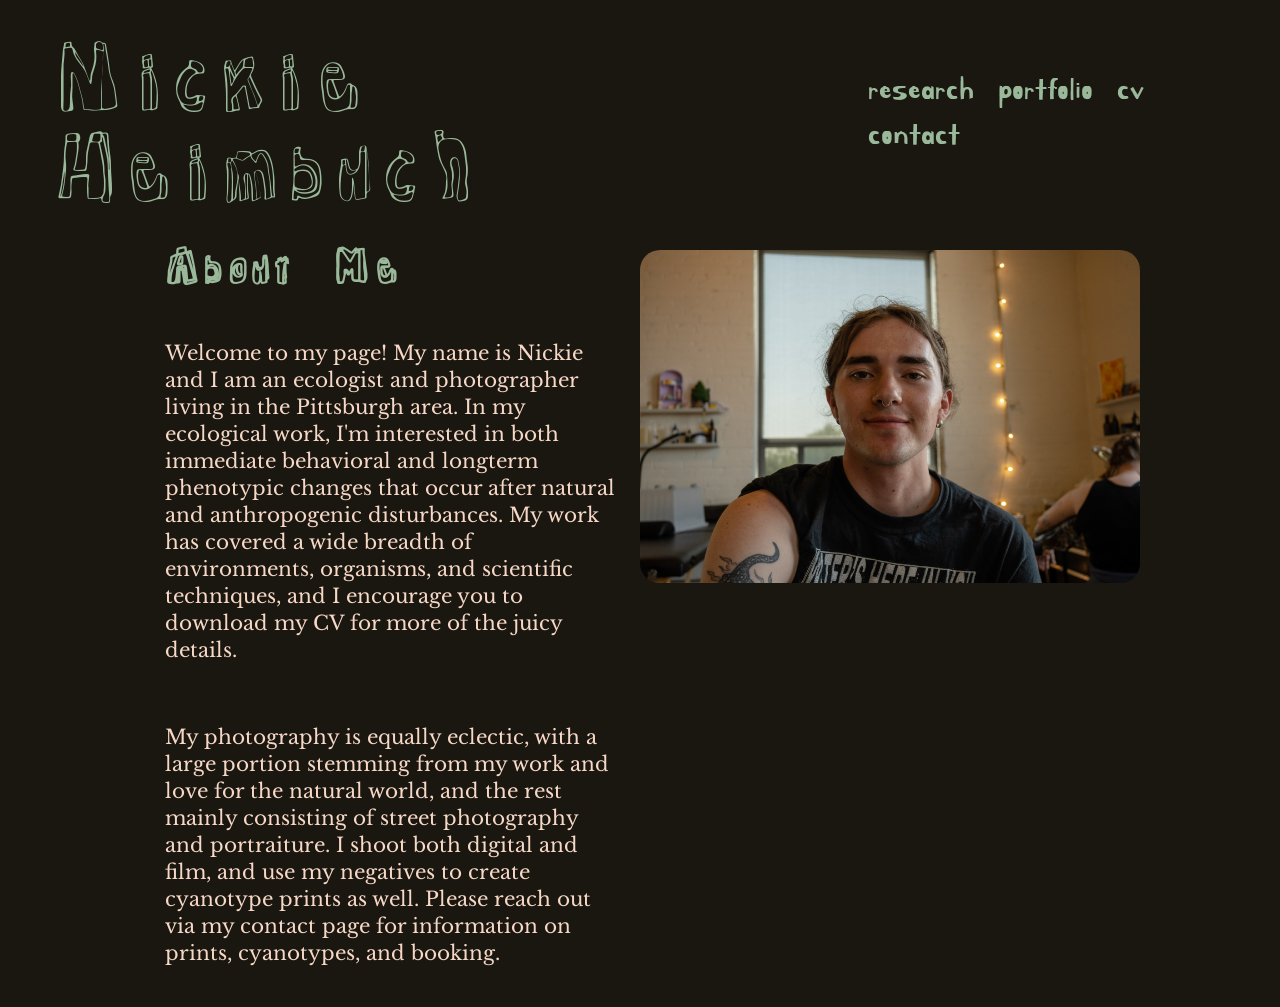
==== index.html @ e631da4f "Add files via upload" ====
<!DOCTYPE HTML>
<html>
<head>
  <meta http-equiv="content-type" content="text/html; charset=utf-8" />
 <meta name="viewport" content="width=device-width, initial-scale=1.0">
  <title>Nickie Heimbuch</title>
  <!-- this is where i paste font styles from fonts.google.com -->
  <link rel="preconnect" href="https://fonts.googleapis.com">
<link rel="preconnect" href="https://fonts.gstatic.com" crossorigin>
<link href="https://fonts.googleapis.com/css2?family=Bagel+Fat+One&family=Kirang+Haerang&family=Libre+Baskerville:ital,wght@0,400..700;1,400..700&family=Modak&family=Palette+Mosaic&family=Rock+3D&display=swap" rel="stylesheet">

  <link  href="css/styles.css" rel="stylesheet" />
</head>

<!-- everything goes in divs, there are div ids and div classes. classes are 
good for repeated items, like a series of images. but if you want to style something
individually you use id. -->

<body>
  <header>
  <div id= "navbar" >
    <div id= "logomark" >
     <!-- <img src="assets/logomark.jpg"> go back and change the logomark to a correctly named image file -->
      <nav class="homepage">
         <a href="Index.html">Nickie Heimbuch</a>
      </nav>
    </div>
    
     <nav class="navbar">
        <a href="research.html">Research</a>
        <a href="portfolio.html">Portfolio</a>
        <a href="assets/Nickie Website CV.pdf" target="_blank" rel="noopener">CV</a>
        <a href="contact.html">Contact</a>
    </nav>
  </div>
  </header>
  
  <div class="text">
    <div class="about">
      <div class = "column1">
        <h1> About Me </h1>  <!-- h1 is a header. -->
        <p> Welcome to my page! My name is Nickie and I am an ecologist and photographer living in the 
        Pittsburgh area. In my ecological work, I'm interested in both immediate behavioral 
        and longterm phenotypic changes that occur after natural and anthropogenic disturbances. 
        My work has covered a wide breadth of environments, organisms, and scientific techniques, and 
        I encourage you to download my CV for more of the juicy details. 
        </p> <!-- p is a paragraph -->
        <p>
          My photography is equally eclectic, with a large portion stemming from my work and love for the natural world, and the rest
          mainly consisting of street photography and portraiture. I shoot both digital and film, and use my negatives to 
          create cyanotype prints as well. Please reach out via my contact page for information on prints, cyanotypes, and booking. 
        </p>
      </div>
     
      
      <img class= "rounded" id= headshot src="assets/headshot.jpg" alt="Nickie smiling"/>
   
    </div>
  </div>
  
  
  
  <script src="java/script.js"></script>
</body>

</html>
---- css/styles.css ----
/* Id's have a # before them and classes have a . before them. */



body{
  background-color: #1a1711;/* #38312d */
  margin:0;
   /*background-image:
        url("assets/designs/runner.png"),
        url("assets/designs/runner.png");

    background-repeat:
        repeat-y,
        repeat-y;

    background-position:
        left top,
        right top;

    background-size:
        120px auto,
        120px auto; */
}



/*About me description*/
p {
  font-family: "Libre Baskerville";
  color:#f7d8c6;
  font-size: 20px;
  line-height: 27px;
  padding-bottom: 20px;
  padding-top: 20px;
  margin-left: 5%;
  margin-right: 5%;
}
p1 {
  font-family: "Libre Baskerville";
  color:#f7d8c6;
  font-size: 20px;
}

/*about me heading*/
h1{
  font-family: "Rock 3D";
  color: #9ab89a;
  font-size: 40px;
  margin-left:5%;
  padding-top: 8px;
}

/*portfolio Page title text*/
h2{
  font-family: "Kirang Haerang";
  color: #9ab89a;
  font-size: 40px;
  margin-left: 20px;
}
/*portfolio page title subheading*/
h3{
  font-family: "Kirang Haerang";
  color: #9ab89a;
  font-size: 22px;
}
h3 a{
  font-family: "Kirang Haerang";
  color: #9ab89a;
  font-size: 22px;
  margin-left: 5%;
  text-decoration: none;
  
  display: inline-block;
  transition: .3s;
}
h3 a:hover {
    transform: scale(1.05);
}

/* set window margins */
.text{
  max-width: 1000px;
  margin: auto;
  padding: 0;
  padding-top:200px;

}

/*picture labels???*/
.text a {
  text-decoration: none;
  font-family: "Kirang Haerang";
  color: #9ab89a;
  font-size: 26px;
  margin-left: 5%;
  margin-right: 5%;
  
  display: inline-block;
  transition: .3s;
}
.text a:hover {
    transform: scale(1.05);
}



/*about me text column location*/
.column1 {
  width: 50%;
  float:left;
  margin: 0%;
}





/*navigation styles*/
.navbar a {
    text-decoration: none;
    margin-top: 0px;
    margin-bottom: 5px;
    margin-left: 20px;
    font-family: "Kirang Haerang";
  color: #9ab89a;
  font-size: 32px;
  text-transform: lowercase;
  display:inline-block;
  transition: transform 0.3s ease;
}
.navbar a:hover {
    transform: scale(1.3);
}

#navbar{
  position: fixed;
    top: 0;
    left: 0;
    width: 100%;
    background: #1a1711; 
    display: flex;
    justify-content: space-between;
    align-items: center;
    padding: 15px 40px;
    box-sizing: border-box;
    z-index: 1000;
}

#navdissappear{
  top: 0;
    left: 0;
    width: 100%;
    background: #1a1711; 
    display: flex;
    justify-content: space-between;
    align-items: center;
    padding: 15px 40px;
    box-sizing: border-box;
   
}

.homepage a {
  color: #9ab89a;
  text-decoration: none;
    margin: 0 15px;
 font-family: "Rock 3D";
  font-size: 80px;
  line-height: 90px;
  margin-top: 10px;
  margin-bottom: 10px;
  display:inline-block;
  transition: transform 0.3s ease;
}

.homepage a:hover {
    transform: scale(1.03);
}



/*gallery section selection text*/
.galleries a{
    color:#9ab89a;
    text-decoration:none;
    font-family:"Rock 3D";
    font-size:70px;
    transition:.3s;
}

.galleries a:hover{
    transform:scale(1.08);
}

.galleries {
    display: flex;
    justify-content: center;
    align-items: center;
    gap: 20px;
    padding: 20px 0;
}
.galleries:nth-child(even){
    flex-direction:row-reverse;
}




/* styling the gallery IMAGES*/
.gallery-grid {
    display: grid;
    grid-template-columns: repeat(3, 1fr);
    gap: 15px;
    padding: 20px;
}

.gallery-grid img {
    width: 100%;
    height: 300px;
    object-fit: cover;
    transition: transform 0.3s;
}

.gallery-grid img:hover {
    transform: scale(1.03);
}

/* Photo labels */
.photocard {
  font-family: "Libre Baskerville";
  color:#f7d8c6;
  font-size: 16px;
}




/*headshot*/
.rounded{
  border-radius: 20px;
}
#headshot{
  width: 50%;
  float: right;
  margin-top: 50px;
}

/*inline images*/

.inlineround {
  border-radius: 48px;
}
.inlineimage img {
    width: 100%;
    height: auto;
    padding-bottom: 10px;
    padding-top:10px;
}

/* splash images*/
.splashimage{
    width: 500px;
    height: 350px;
    flex-shrink: 0;
}

.splashimage img{
    width:100%;
    height:100%;
    object-fit:cover;
    border-radius:30px;
}




/*mobile friendly stuff*/
@media (max-width: 600 px){
 
  .column1{
    width: 100%;
  }
  
  body{
  background-color: #831;
  margin:0;
  }
  
}
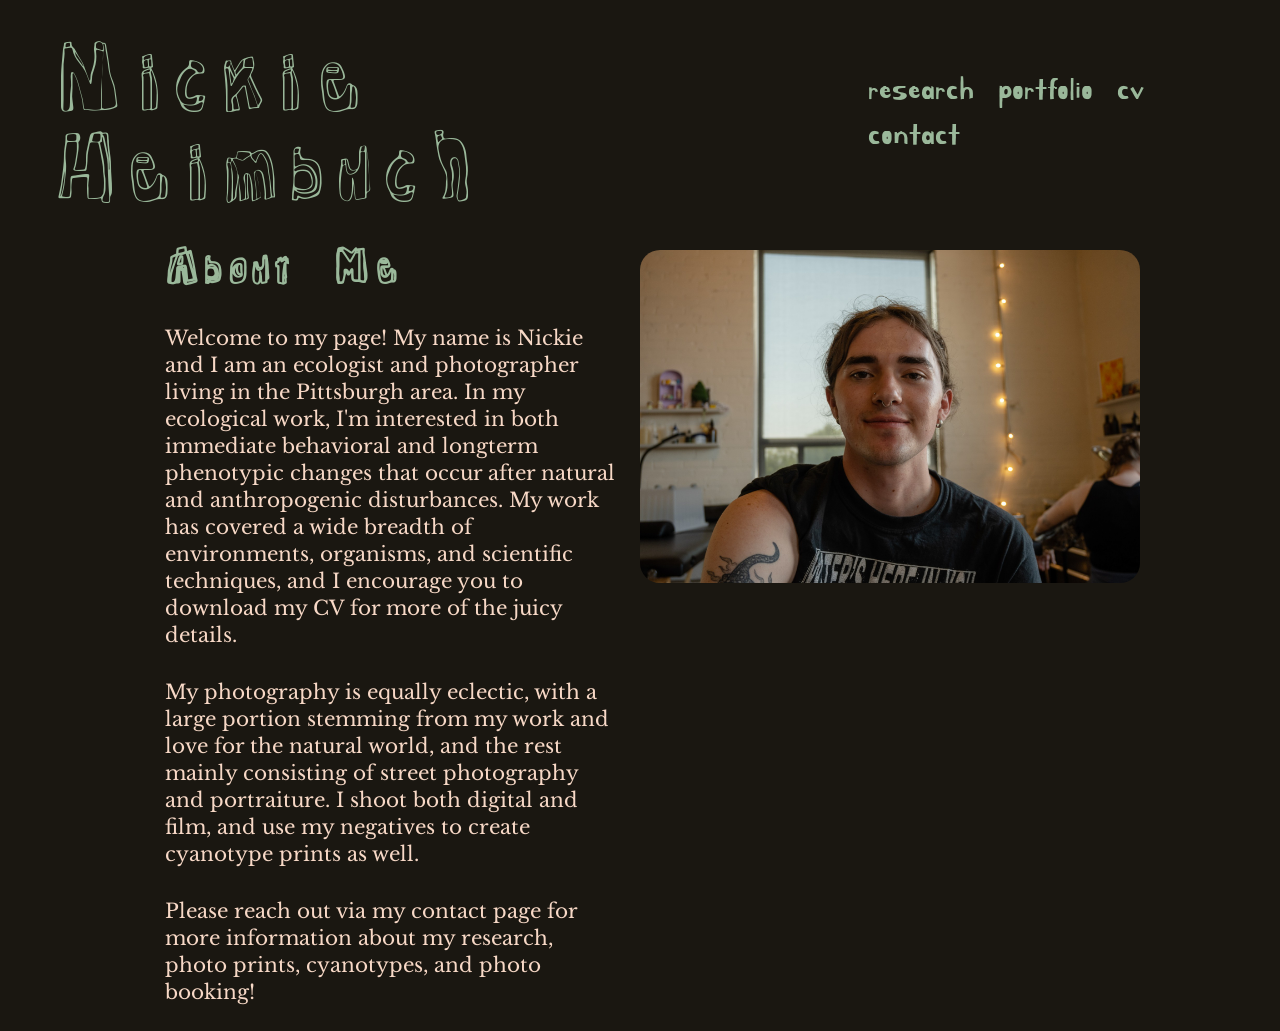
==== commit a6cd239a: "mobile edits" ====
--- a/index.html
+++ b/index.html
@@ -11,32 +11,30 @@
 
   <link  href="css/styles.css" rel="stylesheet" />
 </head>
+<body>
+  
+  
+  
+  <header>
+    <div id=navbar>
+      <nav class="homepage">
+         <a href="index.html">Nickie Heimbuch</a>
+      </nav>
 
-<!-- everything goes in divs, there are div ids and div classes. classes are 
-good for repeated items, like a series of images. but if you want to style something
-individually you use id. -->
-
-<body>
-  <header>
-  <div id= "navbar" >
-    <div id= "logomark" >
-     <!-- <img src="assets/logomark.jpg"> go back and change the logomark to a correctly named image file -->
-      <nav class="homepage">
-         <a href="Index.html">Nickie Heimbuch</a>
-      </nav>
-    </div>
-    
-     <nav class="navbar">
+    <nav class="navbar">
         <a href="research.html">Research</a>
         <a href="portfolio.html">Portfolio</a>
         <a href="assets/Nickie Website CV.pdf" target="_blank" rel="noopener">CV</a>
         <a href="contact.html">Contact</a>
     </nav>
-  </div>
+    </div>
   </header>
   
   <div class="text">
     <div class="about">
+      
+      <img class= "rounded" id= headshot src="assets/headshot.jpg" alt="Nickie smiling"/>
+      
       <div class = "column1">
         <h1> About Me </h1>  <!-- h1 is a header. -->
         <p> Welcome to my page! My name is Nickie and I am an ecologist and photographer living in the 
@@ -48,13 +46,14 @@
         <p>
           My photography is equally eclectic, with a large portion stemming from my work and love for the natural world, and the rest
           mainly consisting of street photography and portraiture. I shoot both digital and film, and use my negatives to 
-          create cyanotype prints as well. Please reach out via my contact page for information on prints, cyanotypes, and booking. 
+          create cyanotype prints as well.  
+        </p>
+        <p>
+          Please reach out via my contact page for more information about my research, photo prints, cyanotypes, and photo booking!
         </p>
       </div>
      
-      
-      <img class= "rounded" id= headshot src="assets/headshot.jpg" alt="Nickie smiling"/>
-   
+
     </div>
   </div>
   
--- a/css/styles.css
+++ b/css/styles.css
@@ -30,8 +30,8 @@
   color:#f7d8c6;
   font-size: 20px;
   line-height: 27px;
-  padding-bottom: 20px;
-  padding-top: 20px;
+  padding-bottom: 1%;
+  padding-top: 1%;
   margin-left: 5%;
   margin-right: 5%;
 }
@@ -231,7 +231,11 @@
   font-size: 16px;
 }
 
-
+.inlinelabel {
+  font-family: "Libre Baskerville";
+  color:#f7d8c6;
+  font-size: 16px;
+}
 
 
 /*headshot*/
@@ -273,16 +277,85 @@
 
 
 
-/*mobile friendly stuff*/
-@media (max-width: 600 px){
- 
+/*!!!!!!!!!!!!!!!!!!!!mobile friendly stuff!!!!!!!!!!!!!!!!!!!!*/
+@media (max-width: 768px) {
+
+/*navigation edits*/
+ .navbar{
+        flex-direction:column;
+        gap:15px;
+        text-align:center;
+        font-size: 24px;
+    }
+ .homepage a{
+        font-size: 44px;
+        margin-left: 0;
+ }
+ 
+ 
+ /*homepage edits*/
   .column1{
     width: 100%;
   }
-  
-  body{
-  background-color: #831;
-  margin:0;
-  }
-  
-}
+ #headshot{
+  width: 90%;
+  margin-top: 10%;
+  margin-left: 5%;
+  margin-right: 5%;
+  }
+ 
+ 
+ 
+ /*research page edits*/
+ .inlineimage img {
+    width: 96%;
+    margin-left: 2%;
+    margin-right: 2%;
+ }
+  .inlineimage {
+    width: 96%;
+    margin-left: 2%;
+    margin-right: 2%;
+  }
+    
+  .text{
+  max-width: 96%;
+  margin-left: 2%;
+  margin-right: 2%;
+  margin-top: 20%;
+  padding: 0;
+  padding-top:10%;
+  }
+  
+ .inlinelabel {
+  margin-left: 2%;
+  }
+ 
+ 
+ /*portfolio page edits*/
+ .galleries{
+        flex-direction:column;
+        gap:30px;
+        padding:60px, 20px;
+    }
+  
+.galleries:nth-child(even) {
+        flex-direction: column;
+    }
+    
+ .splashimage{
+    width:min(90vw,500px);
+    aspect-ratio:5/3;
+    }
+ 
+ .gallery-grid{
+        grid-template-columns:repeat(2,1fr);
+    }
+ 
+ 
+ 
+ 
+ 
+  
+  
+}
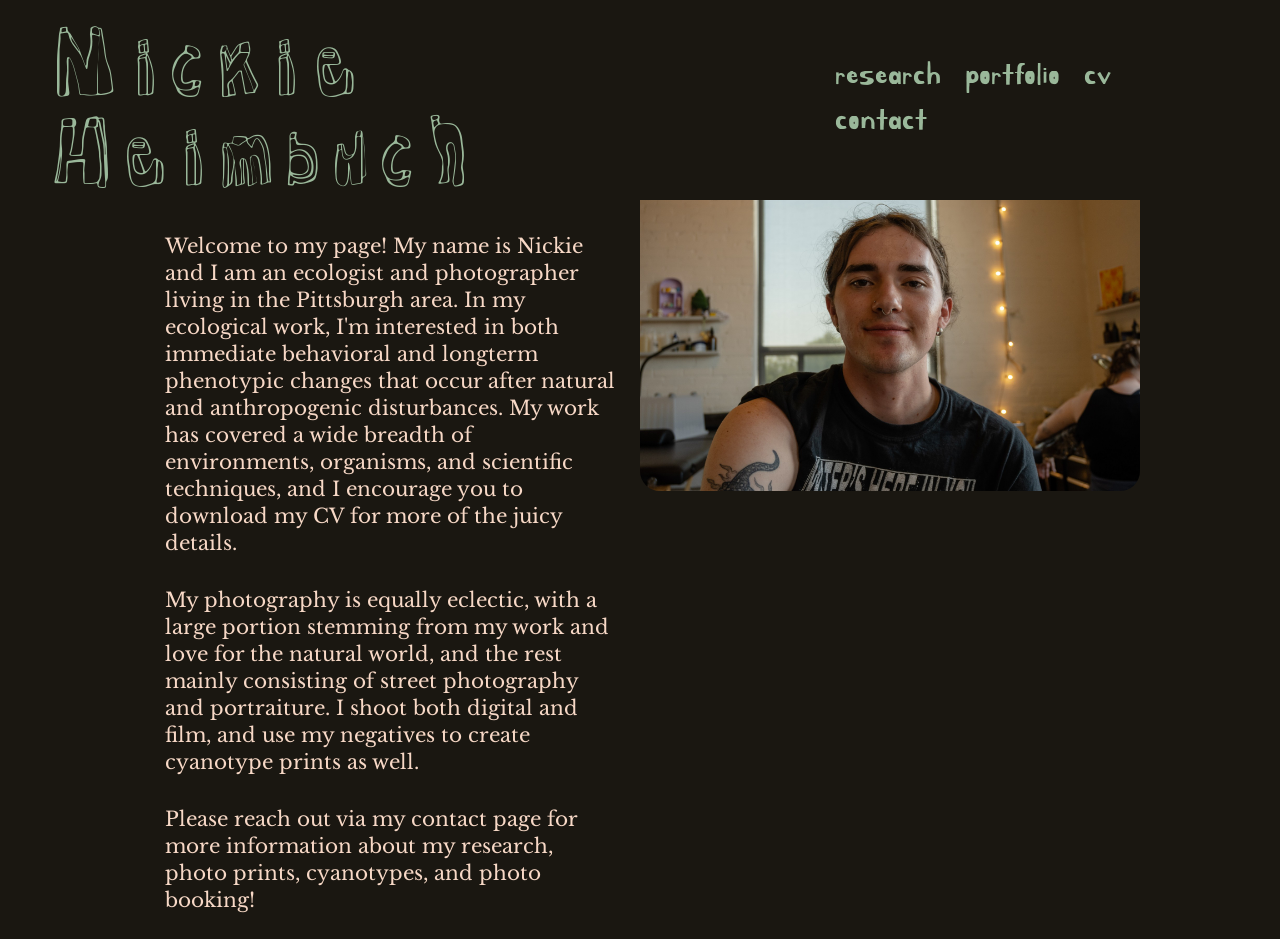
==== commit d8352c13: "this is a learning experience... my code is messy and i am making things look better for mobile agai" ====
--- a/index.html
+++ b/index.html
@@ -58,6 +58,10 @@
   </div>
   
   
+<!-- list of things I want to add to this site
+  a self drawn cursor. 
+  new image boarders
+-->
   
   <script src="java/script.js"></script>
 </body>
--- a/css/styles.css
+++ b/css/styles.css
@@ -1,5 +1,9 @@
 /* Id's have a # before them and classes have a . before them. */
 
+html,
+body{
+  overflow-x:hidden;
+}
 
 
 body{
@@ -47,7 +51,8 @@
   color: #9ab89a;
   font-size: 40px;
   margin-left:5%;
-  padding-top: 8px;
+  padding-top: 3%;
+  margin-top: 0%;
 }
 
 /*portfolio Page title text*/
@@ -55,7 +60,7 @@
   font-family: "Kirang Haerang";
   color: #9ab89a;
   font-size: 40px;
-  margin-left: 20px;
+  margin-left: 5%;
 }
 /*portfolio page title subheading*/
 h3{
@@ -82,7 +87,7 @@
   max-width: 1000px;
   margin: auto;
   padding: 0;
-  padding-top:200px;
+  padding-top:10%;
 
 }
 
@@ -120,13 +125,14 @@
     text-decoration: none;
     margin-top: 0px;
     margin-bottom: 5px;
-    margin-left: 20px;
+    margin-right: 20px;
     font-family: "Kirang Haerang";
   color: #9ab89a;
   font-size: 32px;
   text-transform: lowercase;
   display:inline-block;
   transition: transform 0.3s ease;
+ 
 }
 .navbar a:hover {
     transform: scale(1.3);
@@ -141,33 +147,43 @@
     display: flex;
     justify-content: space-between;
     align-items: center;
-    padding: 15px 40px;
+    margin-left: 0%;
+    margin-right: 0%;
+    padding-left: 4%;
+    padding-right: 4%;
+    padding-top: 0%;
     box-sizing: border-box;
     z-index: 1000;
 }
 
 #navdissappear{
-  top: 0;
+    top: 0;
     left: 0;
     width: 100%;
     background: #1a1711; 
     display: flex;
     justify-content: space-between;
     align-items: center;
-    padding: 15px 40px;
+    margin-left: 0%;
+    margin-right: 0%;
+    padding-left: 4%;
+    padding-right: 4%;
+    padding-top: 0%;
     box-sizing: border-box;
+    z-index: 1000;
    
 }
 
 .homepage a {
   color: #9ab89a;
   text-decoration: none;
-    margin: 0 15px;
- font-family: "Rock 3D";
+  line-height: 40px;
+  font-family: "Rock 3D";
   font-size: 80px;
   line-height: 90px;
   margin-top: 10px;
   margin-bottom: 10px;
+  align-items: center;
   display:inline-block;
   transition: transform 0.3s ease;
 }
@@ -176,9 +192,12 @@
     transform: scale(1.03);
 }
 
-
-
-/*gallery section selection text*/
+/*gallery top padding issue*/
+.spacing {
+  margin-top: 10%;
+}
+
+/*gallery section selection text and splash images*/
 .galleries a{
     color:#9ab89a;
     text-decoration:none;
@@ -202,6 +221,19 @@
     flex-direction:row-reverse;
 }
 
+/* splash images*/
+.splashimage{
+    width: 500px;
+    height: 350px;
+    flex-shrink: 0;
+}
+.splashimage img{
+    width:100%;
+    height:100%;
+    object-fit:cover;
+    border-radius:30px;
+}
+
 
 
 
@@ -245,7 +277,7 @@
 #headshot{
   width: 50%;
   float: right;
-  margin-top: 50px;
+  margin-top: 3%;
 }
 
 /*inline images*/
@@ -260,39 +292,57 @@
     padding-top:10px;
 }
 
-/* splash images*/
-.splashimage{
-    width: 500px;
-    height: 350px;
-    flex-shrink: 0;
-}
-
-.splashimage img{
-    width:100%;
-    height:100%;
-    object-fit:cover;
-    border-radius:30px;
-}
 
 
 
 
 /*!!!!!!!!!!!!!!!!!!!!mobile friendly stuff!!!!!!!!!!!!!!!!!!!!*/
-@media (max-width: 768px) {
+@media (max-width: 900px) {
+  
+  body {
+    padding-top: 120px;
+  }
 
 /*navigation edits*/
- .navbar{
-        flex-direction:column;
-        gap:15px;
-        text-align:center;
+ .navbar {
         font-size: 24px;
-    }
+        margin-left: 0%;
+    }
+  .navbar a {
+    font-size: 28px;
+   
+    
+  }
+  #navbar{
+    display: block;
+    margin-left: 0%;
+    margin-right: 0%;
+    padding-left: 4%;
+    padding-right: 4%;
+    padding-top: 0%;
+    z-index: 1000;
+  }
+  #navdissappear{
+    position: fixed;
+    display: block;
+    margin-left: 0%;
+    margin-right: 0%;
+    padding-left: 4%;
+    padding-right: 4%;
+    padding-top: 0%;
+    z-index: 1000;
+  }
+.homepage{
+  width: 100%;
+  padding-right: 100px;
+}
  .homepage a{
-        font-size: 44px;
+        font-size: 42px;
         margin-left: 0;
+        line-height: 40px;
  }
- 
- 
+
+
  /*homepage edits*/
   .column1{
     width: 100%;
@@ -322,13 +372,12 @@
   max-width: 96%;
   margin-left: 2%;
   margin-right: 2%;
-  margin-top: 20%;
+  margin-top: 2%;
   padding: 0;
-  padding-top:10%;
   }
   
  .inlinelabel {
-  margin-left: 2%;
+  margin-left: 5%;
   }
  
  
@@ -337,8 +386,11 @@
         flex-direction:column;
         gap:30px;
         padding:60px, 20px;
-    }
-  
+        font-size: 40px;
+    }
+  .galleries a {
+    font-size: 40px;
+    }
 .galleries:nth-child(even) {
         flex-direction: column;
     }
@@ -352,10 +404,16 @@
         grid-template-columns:repeat(2,1fr);
     }
  
- 
- 
- 
- 
-  
-  
-}
+ img{
+   max-width: 100%;
+   height: auto;
+   display: block;
+ }
+ 
+ .spacing {
+  margin-top: 0%;
+}
+ 
+  
+  
+}
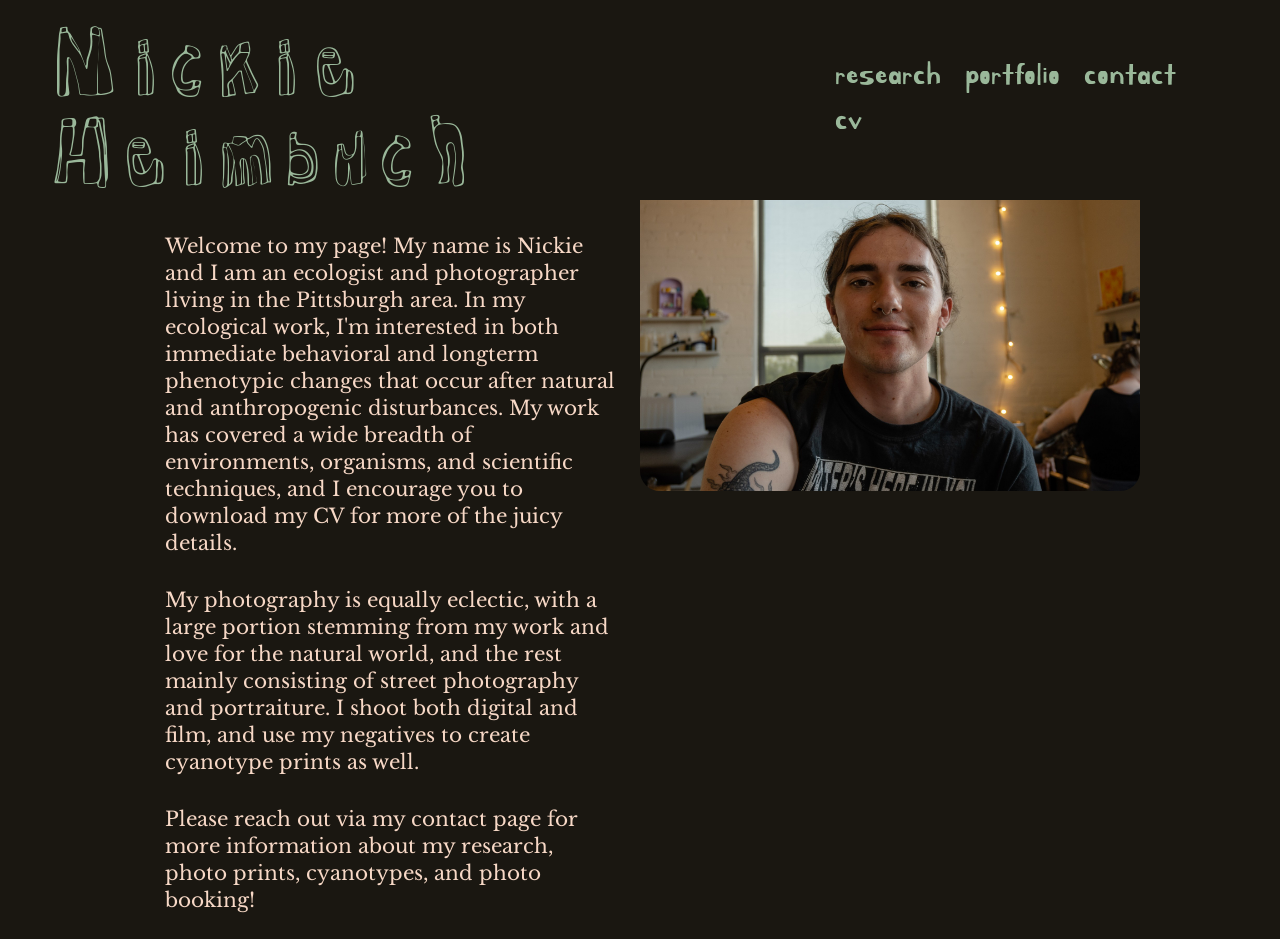
==== commit b92386f1: "reordering nav pages" ====
--- a/index.html
+++ b/index.html
@@ -24,8 +24,8 @@
     <nav class="navbar">
         <a href="research.html">Research</a>
         <a href="portfolio.html">Portfolio</a>
+        <a href="contact.html">Contact</a>
         <a href="assets/Nickie Website CV.pdf" target="_blank" rel="noopener">CV</a>
-        <a href="contact.html">Contact</a>
     </nav>
     </div>
   </header>
--- a/css/styles.css
+++ b/css/styles.css
@@ -309,7 +309,7 @@
         margin-left: 0%;
     }
   .navbar a {
-    font-size: 28px;
+    font-size: 24px;
    
     
   }
@@ -321,6 +321,7 @@
     padding-right: 4%;
     padding-top: 0%;
     z-index: 1000;
+    
   }
   #navdissappear{
     position: fixed;
@@ -337,7 +338,7 @@
   padding-right: 100px;
 }
  .homepage a{
-        font-size: 42px;
+        font-size: 28px;
         margin-left: 0;
         line-height: 40px;
  }
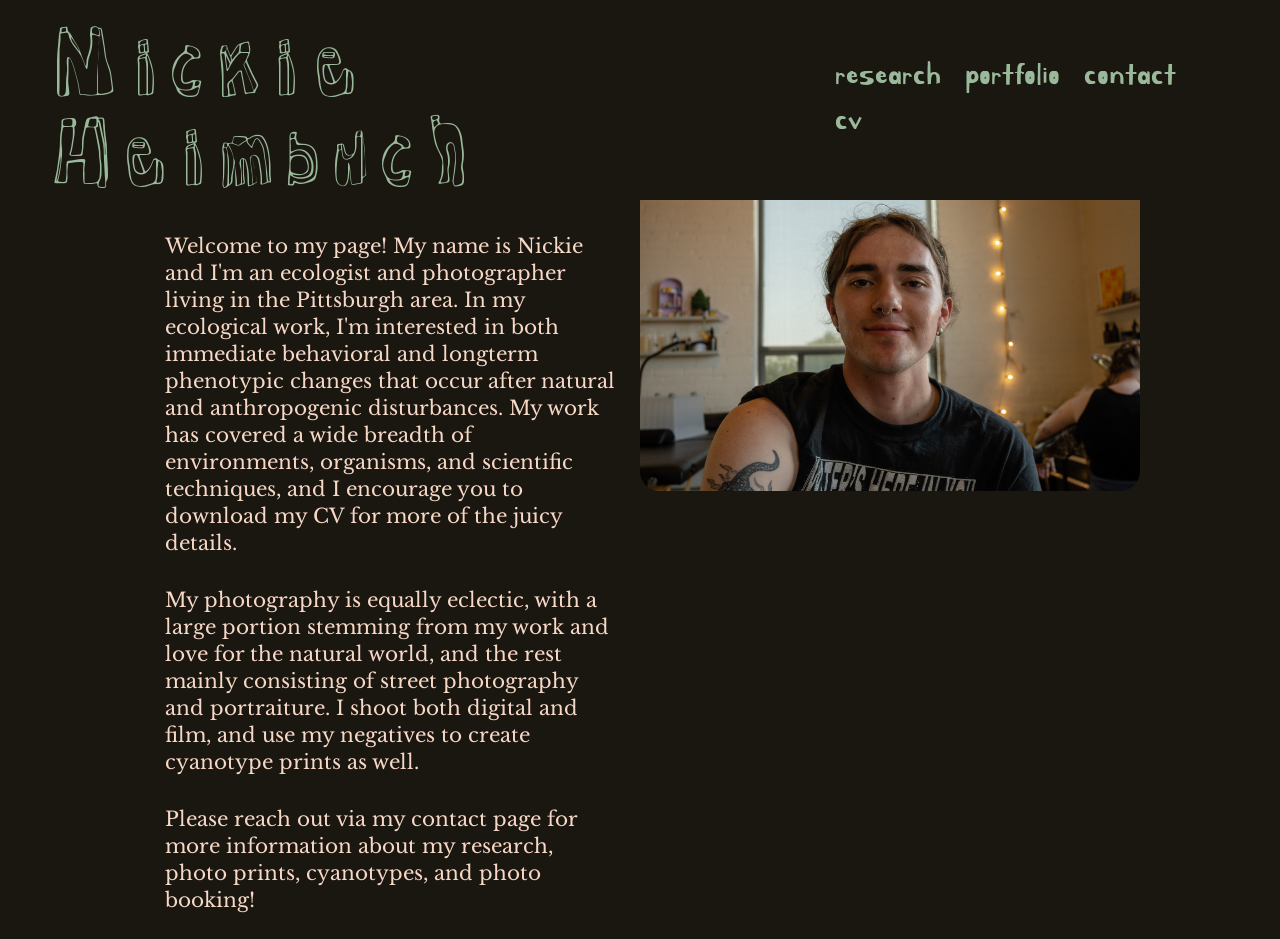
==== commit f1f64e57: "a bunch of random updates" ====
--- a/index.html
+++ b/index.html
@@ -12,7 +12,7 @@
   <link  href="css/styles.css" rel="stylesheet" />
 </head>
 <body>
-  
+  <img id="cursor" src="assets/unclick.png" alt="">
   
   
   <header>
@@ -37,7 +37,7 @@
       
       <div class = "column1">
         <h1> About Me </h1>  <!-- h1 is a header. -->
-        <p> Welcome to my page! My name is Nickie and I am an ecologist and photographer living in the 
+        <p> Welcome to my page! My name is Nickie and I'm an ecologist and photographer living in the 
         Pittsburgh area. In my ecological work, I'm interested in both immediate behavioral 
         and longterm phenotypic changes that occur after natural and anthropogenic disturbances. 
         My work has covered a wide breadth of environments, organisms, and scientific techniques, and 
@@ -59,8 +59,7 @@
   
   
 <!-- list of things I want to add to this site
-  a self drawn cursor. 
-  new image boarders
+ 
 -->
   
   <script src="java/script.js"></script>
--- a/css/styles.css
+++ b/css/styles.css
@@ -3,6 +3,42 @@
 html,
 body{
   overflow-x:hidden;
+}
+
+
+/*body {
+    opacity: 0;
+    transition: opacity 0.35s ease;
+}
+
+body.loaded {
+    opacity: 1;
+}
+
+body.fade-out {
+    opacity: 0;
+}*/
+
+
+/*cursor*/
+html,
+body,
+*,
+*::before,
+*::after {
+    cursor: none !important;
+}
+
+#cursor {
+    position: fixed;
+    width: 120px;
+    height: 120px;
+    pointer-events: none;
+    z-index: 9999;
+    transform: translate(-8%, -34%);
+    
+    opacity: 0;
+    transition: opacity 0.15s;
 }
 
 
@@ -212,13 +248,14 @@
 
 .galleries {
     display: flex;
+    /*flex-direction: column;*/
     justify-content: center;
     align-items: center;
     gap: 20px;
     padding: 20px 0;
 }
 .galleries:nth-child(even){
-    flex-direction:row-reverse;
+    flex-direction: row-reverse;
 }
 
 /* splash images*/
@@ -280,6 +317,24 @@
   margin-top: 3%;
 }
 
+.spikecontainer{
+   width:100%;
+    height:100%;
+
+    object-fit:cover;
+
+    -webkit-mask-image:url("assets/spiked-container.svg");
+    -webkit-mask-repeat:no-repeat;
+    -webkit-mask-position:center;
+    -webkit-mask-size:contain;
+
+    mask-image:url("assets/spiked-container.svg");
+    mask-repeat:no-repeat;
+    mask-position:center;
+    mask-size:contain;
+}
+
+
 /*inline images*/
 
 .inlineround {
@@ -302,6 +357,12 @@
   body {
     padding-top: 120px;
   }
+  
+  @media (hover: none), (pointer: coarse) {
+    #cursor {
+        display: none;
+    }
+}
 
 /*navigation edits*/
  .navbar {
